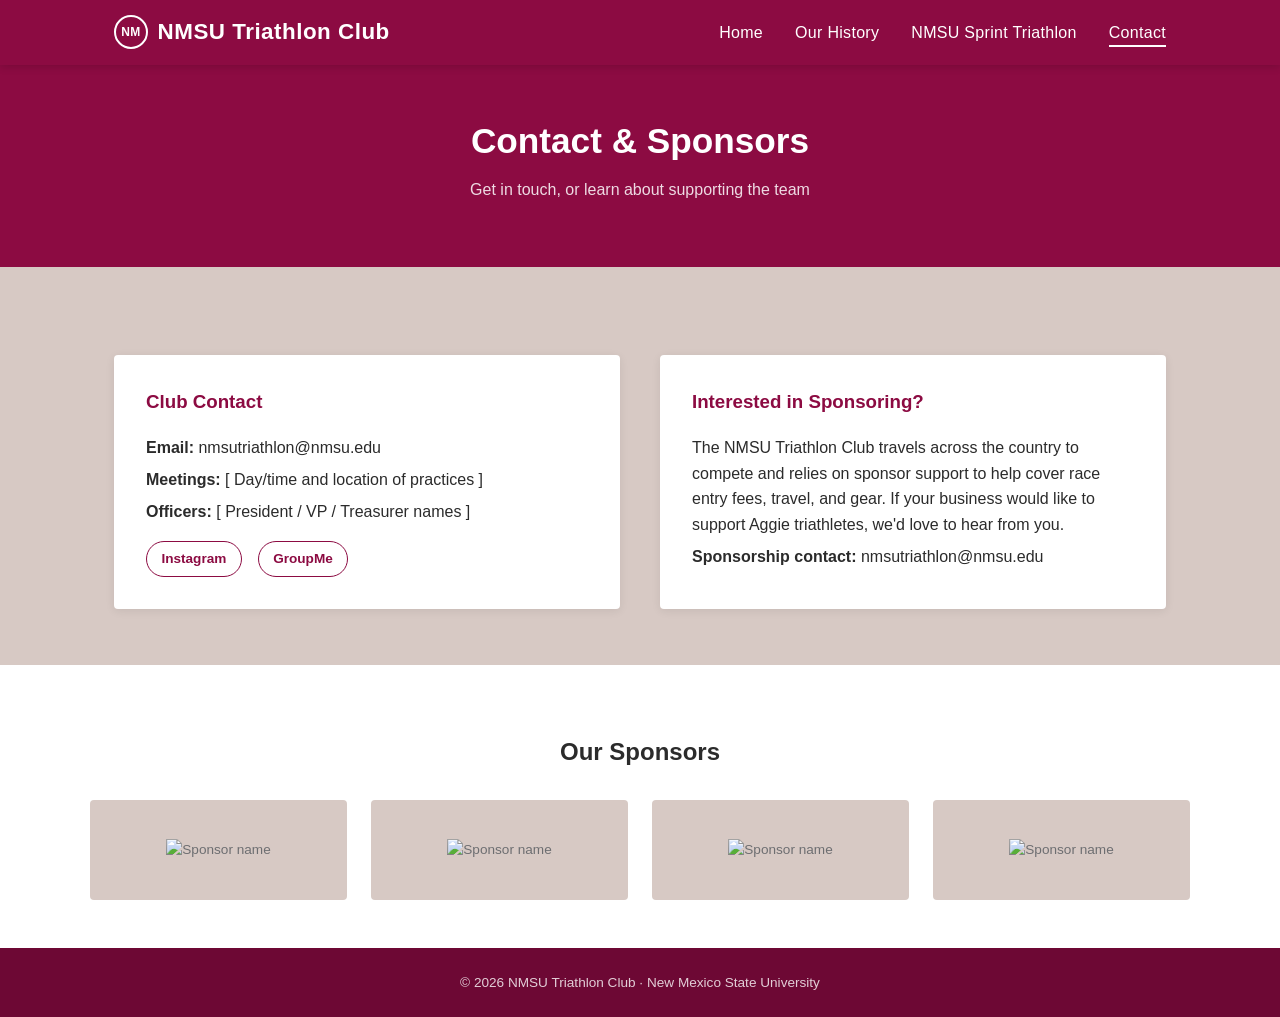
==== contact.html @ bcc413c1 "add code" ====
<!DOCTYPE html>
<html lang="en">
<head>
<meta charset="UTF-8">
<meta name="viewport" content="width=device-width, initial-scale=1.0">
<title>Contact — NMSU Triathlon Club</title>
<link rel="stylesheet" href="style.css">
</head>
<body>

<header class="site-header">
  <div class="nav-wrap">
    <a href="index.html" class="logo">
      <span class="tri-mark">NM</span>
      NMSU Triathlon Club
    </a>
    <button class="nav-toggle" aria-label="Toggle menu">&#9776;</button>
    <nav>
      <ul>
        <li><a href="index.html">Home</a></li>
        <li><a href="history.html">Our History</a></li>
        <li><a href="sprint-triathlon.html">NMSU Sprint Triathlon</a></li>
        <li><a href="contact.html" class="active">Contact</a></li>
      </ul>
    </nav>
  </div>
</header>

<div class="page-hero">
  <h1>Contact & Sponsors</h1>
  <p>Get in touch, or learn about supporting the team</p>
</div>

<section class="section">
  <div class="contact-grid">
    <div class="contact-card">
      <h3>Club Contact</h3>
      <p><strong>Email:</strong> nmsutriathlon@nmsu.edu</p>
      <p><strong>Meetings:</strong> [ Day/time and location of practices ]</p>
      <p><strong>Officers:</strong> [ President / VP / Treasurer names ]</p>
      <div class="social-links">
        <a href="#">Instagram</a>
        <a href="#">GroupMe</a>
      </div>
    </div>

    <div class="contact-card">
      <h3>Interested in Sponsoring?</h3>
      <p>
        The NMSU Triathlon Club travels across the country to compete and
        relies on sponsor support to help cover race entry fees, travel, and
        gear. If your business would like to support Aggie triathletes,
        we'd love to hear from you.
      </p>
      <p><strong>Sponsorship contact:</strong> nmsutriathlon@nmsu.edu</p>
    </div>
  </div>
</section>

<section class="sponsors">
  <h2>Our Sponsors</h2>
  <!-- Keep this list identical to the one on index.html -->
  <div class="sponsor-grid">
    <a class="sponsor-box" href="#" target="_blank" rel="noopener">
      <img src="images/sponsor-1.png" alt="Sponsor name">
    </a>
    <a class="sponsor-box" href="#" target="_blank" rel="noopener">
      <img src="images/sponsor-2.png" alt="Sponsor name">
    </a>
    <a class="sponsor-box" href="#" target="_blank" rel="noopener">
      <img src="images/sponsor-3.png" alt="Sponsor name">
    </a>
    <a class="sponsor-box" href="#" target="_blank" rel="noopener">
      <img src="images/sponsor-4.png" alt="Sponsor name">
    </a>
  </div>
</section>

<footer>
  &copy; 2026 NMSU Triathlon Club &middot; New Mexico State University
</footer>

<script src="script.js"></script>
</body>
</html>
---- style.css ----
/* ============================================
   NMSU Triathlon Club — Shared Stylesheet
   Colors are NMSU's official brand palette:
   https://brand.nmsu.edu/color/index.html
   ============================================ */

:root {
  --crimson: #8C0B42;
  --crimson-dark: #6d0834;
  --white-sands: #FFFFFF;
  --desert-sand: #D7C9C4;
  --organ-mountain: #B6A5AD;
  --desert-monsoon: #6D6E71;
  --text-dark: #2b2b2b;

  --font-display: "Oswald", "Arial Narrow", sans-serif;
  --font-body: "Inter", Arial, sans-serif;

  --max-width: 1100px;
}

* { box-sizing: border-box; }

html { scroll-behavior: smooth; }

body {
  margin: 0;
  font-family: var(--font-body);
  color: var(--text-dark);
  background: var(--desert-sand);
  line-height: 1.6;
}

img { max-width: 100%; display: block; }

a { color: inherit; }

/* ---------- Nav ---------- */
.site-header {
  background: var(--crimson);
  position: sticky;
  top: 0;
  z-index: 100;
  box-shadow: 0 2px 8px rgba(0,0,0,0.15);
}

.nav-wrap {
  max-width: var(--max-width);
  margin: 0 auto;
  display: flex;
  align-items: center;
  justify-content: space-between;
  padding: 0.9rem 1.5rem;
}

.logo {
  color: var(--white-sands);
  font-family: var(--font-display);
  font-weight: 700;
  font-size: 1.4rem;
  letter-spacing: 0.5px;
  text-decoration: none;
  display: flex;
  align-items: center;
  gap: 0.6rem;
}

.logo .tri-mark {
  width: 34px;
  height: 34px;
  border: 2px solid var(--white-sands);
  border-radius: 50%;
  display: flex;
  align-items: center;
  justify-content: center;
  font-size: 0.75rem;
  font-weight: 700;
}

nav ul {
  list-style: none;
  display: flex;
  gap: 2rem;
  margin: 0;
  padding: 0;
}

nav a {
  color: var(--white-sands);
  text-decoration: none;
  font-family: var(--font-display);
  font-size: 1rem;
  letter-spacing: 0.3px;
  padding-bottom: 4px;
  border-bottom: 2px solid transparent;
  transition: border-color 0.2s ease, opacity 0.2s ease;
}

nav a:hover,
nav a.active {
  border-bottom-color: var(--white-sands);
}

.nav-toggle {
  display: none;
  background: none;
  border: 2px solid var(--white-sands);
  border-radius: 4px;
  color: var(--white-sands);
  font-size: 1.3rem;
  padding: 0.3rem 0.7rem;
  cursor: pointer;
}

@media (max-width: 720px) {
  .nav-toggle { display: block; }
  nav ul {
    display: none;
    flex-direction: column;
    gap: 0;
    position: absolute;
    top: 100%;
    left: 0;
    right: 0;
    background: var(--crimson-dark);
  }
  nav ul.open { display: flex; }
  nav ul li { border-top: 1px solid rgba(255,255,255,0.15); }
  nav ul li a { display: block; padding: 1rem 1.5rem; }
}

/* ---------- Hero ---------- */
.hero {
  position: relative;
  min-height: 460px;
  display: flex;
  align-items: center;
  justify-content: center;
  background: var(--organ-mountain);
  text-align: center;
  padding: 3rem 1.5rem;
  overflow: hidden;
}

.hero-photo {
  position: absolute;
  inset: 0;
  width: 100%;
  height: 100%;
  object-fit: cover;
}

.hero::before {
  content: "";
  position: absolute;
  inset: 0;
  background: linear-gradient(180deg, rgba(0,0,0,0.1), rgba(0,0,0,0.3));
}

.hero-box {
  position: relative;
  z-index: 1;
}

.hero-box {
  background: var(--white-sands);
  padding: 2.5rem 3rem;
  max-width: 640px;
  box-shadow: 0 8px 30px rgba(0,0,0,0.25);
}

.hero-box h1 {
  font-family: var(--font-display);
  font-size: 2.6rem;
  margin: 0;
  color: var(--text-dark);
  line-height: 1.15;
}

.hero-sub {
  margin-top: 0.75rem;
  color: var(--desert-monsoon);
  font-size: 1.05rem;
}

.hero-photo-note {
  position: absolute;
  inset: 0;
  display: flex;
  align-items: center;
  justify-content: center;
  color: rgba(255,255,255,0.85);
  font-size: 0.85rem;
  font-family: var(--font-body);
  pointer-events: none;
}

/* Simple page hero (no photo) for interior pages */
.page-hero {
  background: var(--crimson);
  color: var(--white-sands);
  padding: 3rem 1.5rem;
  text-align: center;
}

.page-hero h1 {
  font-family: var(--font-display);
  font-size: 2.2rem;
  margin: 0;
}

.page-hero p {
  margin-top: 0.5rem;
  color: rgba(255,255,255,0.85);
}

/* ---------- Sections ---------- */
.section {
  max-width: var(--max-width);
  margin: 0 auto;
  padding: 3.5rem 1.5rem;
}

.section.white-bg { background: var(--white-sands); }
.section-full-white { background: var(--white-sands); }

.section h2 {
  font-family: var(--font-display);
  font-size: 1.9rem;
  text-align: center;
  margin-top: 0;
}

.section p.lead {
  max-width: 760px;
  margin: 1rem auto 0;
  text-align: center;
  color: var(--text-dark);
}

.center { text-align: center; }

.btn {
  display: inline-block;
  margin-top: 1.75rem;
  padding: 0.8rem 2rem;
  background: var(--crimson);
  color: var(--white-sands);
  text-decoration: none;
  font-family: var(--font-display);
  letter-spacing: 0.4px;
  border: 2px solid var(--crimson);
  border-radius: 2px;
  transition: background 0.2s ease, color 0.2s ease;
}

.btn:hover { background: var(--crimson-dark); border-color: var(--crimson-dark); }

.btn-outline {
  background: transparent;
  color: var(--text-dark);
  border: 2px solid var(--text-dark);
}

.btn-outline:hover {
  background: var(--text-dark);
  color: var(--white-sands);
}

/* ---------- Past Competitions banner ---------- */
.band {
  background: var(--desert-sand);
  padding: 2.2rem 1.5rem;
  text-align: left;
}

.band h2 {
  max-width: var(--max-width);
  margin: 0 auto;
  font-family: var(--font-display);
  font-size: 2.3rem;
  text-align: left;
}

/* ---------- Competition entry ---------- */
.competition {
  background: #EFEBE9;
  padding: 2.5rem 1.5rem;
}

.competition:nth-child(even) { background: #ffffff; }

.competition-inner {
  max-width: var(--max-width);
  margin: 0 auto;
}

.competition-inner h3 {
  font-family: var(--font-display);
  font-size: 1.6rem;
  margin-bottom: 0.2rem;
}

.competition-date {
  font-size: 1.15rem;
  color: var(--desert-monsoon);
  margin-bottom: 1.2rem;
}

.competition-grid {
  display: grid;
  grid-template-columns: 1.1fr 1fr;
  gap: 2rem;
  align-items: start;
}

@media (max-width: 800px) {
  .competition-grid { grid-template-columns: 1fr; }
}

.competition-text ul {
  padding-left: 1.1rem;
  margin-top: 0.5rem;
}

.competition-text .roster-label {
  font-weight: 600;
  margin-top: 1rem;
}

/* ---------- Slideshow ---------- */
.slideshow {
  position: relative;
  background: #ddd;
  aspect-ratio: 4 / 3;
  overflow: hidden;
  border-radius: 3px;
}

.slideshow .slide {
  position: absolute;
  inset: 0;
  display: none;
  align-items: center;
  justify-content: center;
}

.slideshow .slide.active { display: flex; }

.slideshow .slide img {
  width: 100%;
  height: 100%;
  object-fit: cover;
}

.slideshow .slide .placeholder-label {
  color: #777;
  font-family: var(--font-body);
  font-size: 0.9rem;
  text-align: center;
  padding: 1rem;
}

.slide-arrow {
  position: absolute;
  top: 50%;
  transform: translateY(-50%);
  background: rgba(255,255,255,0.85);
  border: none;
  width: 38px;
  height: 38px;
  border-radius: 50%;
  font-size: 1.1rem;
  cursor: pointer;
  display: flex;
  align-items: center;
  justify-content: center;
  color: var(--text-dark);
  transition: background 0.2s ease;
}

.slide-arrow:hover { background: #fff; }
.slide-arrow.prev { left: 10px; }
.slide-arrow.next { right: 10px; }

.thumb-strip {
  display: flex;
  gap: 0.5rem;
  margin-top: 0.6rem;
  overflow-x: auto;
  padding-bottom: 4px;
}

.thumb-strip button {
  flex: 0 0 auto;
  width: 64px;
  height: 48px;
  padding: 0;
  border: 2px solid transparent;
  border-radius: 2px;
  overflow: hidden;
  cursor: pointer;
  background: #ccc;
}

.thumb-strip button.active { border-color: var(--crimson); }

.thumb-strip img { width: 100%; height: 100%; object-fit: cover; }

/* ---------- Sponsors ---------- */
.sponsors {
  background: var(--white-sands);
  padding: 3rem 1.5rem;
  text-align: center;
}

.sponsor-grid {
  max-width: var(--max-width);
  margin: 1.75rem auto 0;
  display: grid;
  grid-template-columns: repeat(auto-fit, minmax(150px, 1fr));
  gap: 1.5rem;
}

.sponsor-box {
  background: var(--desert-sand);
  border-radius: 4px;
  height: 100px;
  display: flex;
  align-items: center;
  justify-content: center;
  color: var(--desert-monsoon);
  font-size: 0.85rem;
  padding: 0.5rem;
  text-align: center;
  transition: transform 0.15s ease, box-shadow 0.15s ease;
}

a.sponsor-box {
  text-decoration: none;
}

a.sponsor-box:hover {
  transform: translateY(-2px);
  box-shadow: 0 4px 12px rgba(0,0,0,0.15);
}

.sponsor-box img {
  max-width: 100%;
  max-height: 100%;
  object-fit: contain;
}

/* ---------- Contact ---------- */
.contact-grid {
  display: grid;
  grid-template-columns: 1fr 1fr;
  gap: 2.5rem;
  margin-top: 2rem;
}

@media (max-width: 720px) {
  .contact-grid { grid-template-columns: 1fr; }
}

.contact-card {
  background: var(--white-sands);
  padding: 2rem;
  border-radius: 4px;
  box-shadow: 0 2px 10px rgba(0,0,0,0.08);
}

.contact-card h3 {
  font-family: var(--font-display);
  margin-top: 0;
  color: var(--crimson);
}

.contact-card p { margin: 0.4rem 0; }

.social-links {
  display: flex;
  gap: 1rem;
  margin-top: 1rem;
}

.social-links a {
  text-decoration: none;
  color: var(--crimson);
  font-weight: 600;
  border: 1px solid var(--crimson);
  padding: 0.4rem 0.9rem;
  border-radius: 20px;
  font-size: 0.85rem;
}

.social-links a:hover { background: var(--crimson); color: #fff; }

/* ---------- Sprint triathlon page ---------- */
.race-card {
  background: var(--white-sands);
  max-width: 700px;
  margin: 2rem auto 0;
  padding: 2.5rem;
  text-align: center;
  border-radius: 4px;
  box-shadow: 0 2px 10px rgba(0,0,0,0.08);
}

.race-card h2 { margin-top: 0; }

.note {
  background: #FFF7E6;
  border: 1px solid #F1D9A0;
  border-radius: 4px;
  padding: 0.9rem 1.1rem;
  font-size: 0.9rem;
  color: #7a5c1e;
  margin: 1.5rem auto 0;
  max-width: 700px;
}

/* ---------- Footer ---------- */
footer {
  background: var(--crimson-dark);
  color: rgba(255,255,255,0.8);
  text-align: center;
  padding: 1.5rem;
  font-size: 0.85rem;
}
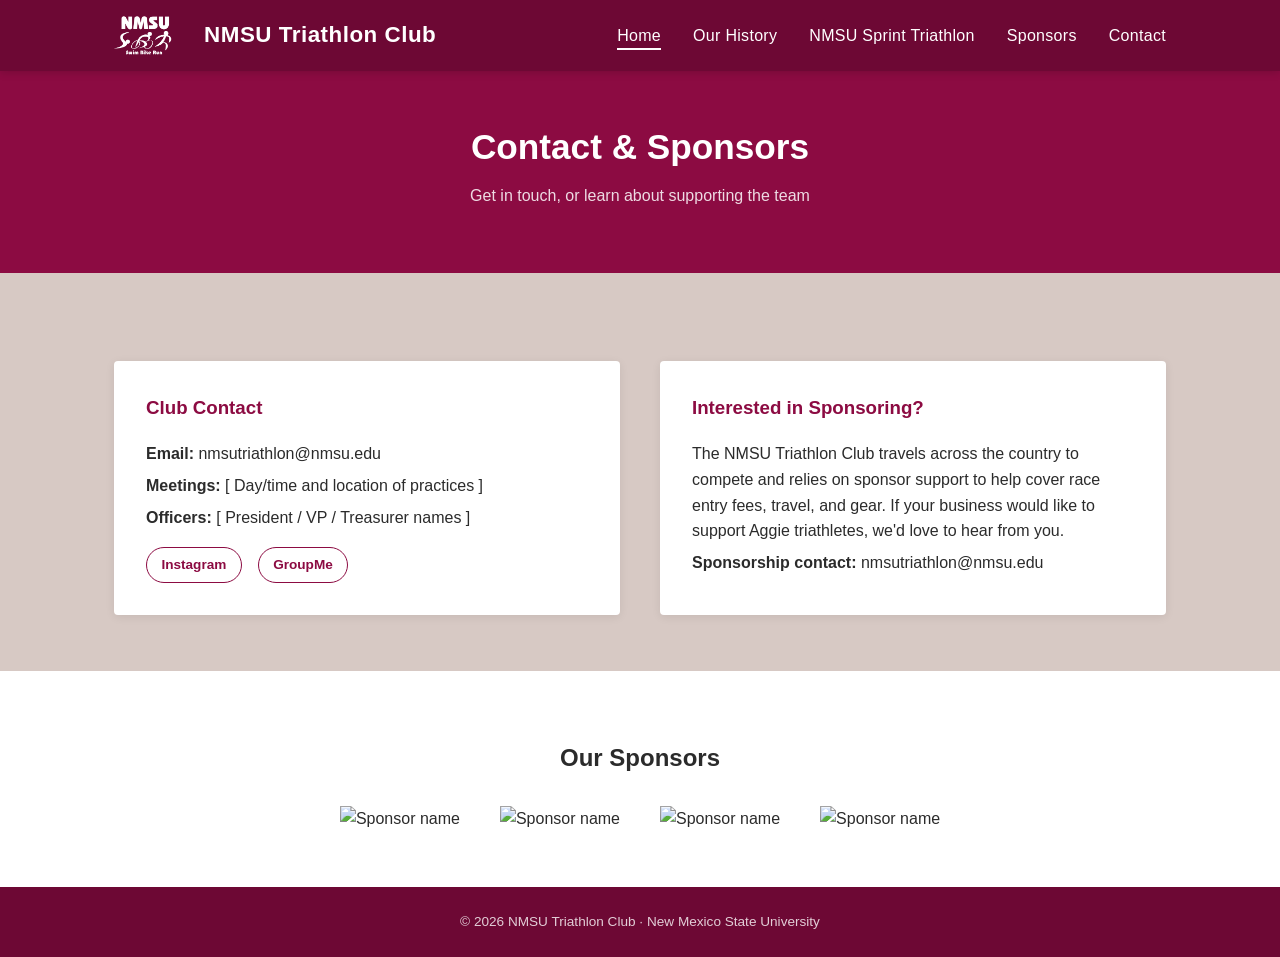
==== commit 7592566f: "logos" ====
--- a/contact.html
+++ b/contact.html
@@ -11,20 +11,22 @@
 <header class="site-header">
   <div class="nav-wrap">
     <a href="index.html" class="logo">
-      <span class="tri-mark">NM</span>
+      <img src="images/whitelogoresize.png" alt="NMSU Triathlon Club logo" class="logo-mark">
       NMSU Triathlon Club
     </a>
     <button class="nav-toggle" aria-label="Toggle menu">&#9776;</button>
     <nav>
       <ul>
-        <li><a href="index.html">Home</a></li>
+        <li><a href="index.html" class="active">Home</a></li>
         <li><a href="history.html">Our History</a></li>
         <li><a href="sprint-triathlon.html">NMSU Sprint Triathlon</a></li>
-        <li><a href="contact.html" class="active">Contact</a></li>
+        <li><a href="sponsors.html">Sponsors</a></li>
+        <li><a href="contact.html">Contact</a></li>
       </ul>
     </nav>
   </div>
 </header>
+
 
 <div class="page-hero">
   <h1>Contact & Sponsors</h1>
--- a/style.css
+++ b/style.css
@@ -12,9 +12,10 @@
   --organ-mountain: #B6A5AD;
   --desert-monsoon: #6D6E71;
   --text-dark: #2b2b2b;
-
-  --font-display: "Oswald", "Arial Narrow", sans-serif;
-  --font-body: "Inter", Arial, sans-serif;
+  
+
+  --font-display: "Helvetica Neue", Helvetica, Arial, sans-serif;
+  --font-body: "Helvetica Neue", Helvetica, Arial, sans-serif;
 
   --max-width: 1100px;
 }
@@ -37,7 +38,7 @@
 
 /* ---------- Nav ---------- */
 .site-header {
-  background: var(--crimson);
+  background: var(--crimson-dark);
   position: sticky;
   top: 0;
   z-index: 100;
@@ -62,20 +63,32 @@
   text-decoration: none;
   display: flex;
   align-items: center;
-  gap: 0.6rem;
-}
-
-.logo .tri-mark {
-  width: 34px;
-  height: 34px;
-  border: 2px solid var(--white-sands);
-  border-radius: 50%;
-  display: flex;
-  align-items: center;
-  justify-content: center;
-  font-size: 0.75rem;
-  font-weight: 700;
-}
+  gap: 2rem;
+}
+
+/* ---------- Header Logo ---------- */
+
+.logo-mark {
+  height: 42px;      /* Controls logo size */
+  width: auto;       /* Maintain aspect ratio */
+  display: block;
+  flex-shrink: 0;    /* Prevent shrinking in flex layout */
+  object-fit: contain;
+
+  @media (max-width: 768px) {
+    .logo-mark {
+      height: 34px;
+    }
+  }
+
+  .logo {
+    font-size: 1.15rem;
+    gap: 0.5rem;
+  }
+
+
+}
+
 
 nav ul {
   list-style: none;
@@ -132,7 +145,7 @@
 /* ---------- Hero ---------- */
 .hero {
   position: relative;
-  min-height: 460px;
+  min-height: 640px;
   display: flex;
   align-items: center;
   justify-content: center;
@@ -140,6 +153,10 @@
   text-align: center;
   padding: 3rem 1.5rem;
   overflow: hidden;
+}
+
+@media (max-width: 720px) {
+  .hero { min-height: 460px; }
 }
 
 .hero-photo {
@@ -148,6 +165,7 @@
   width: 100%;
   height: 100%;
   object-fit: cover;
+  object-position: center 40%; /* adjust the % to shift what part of the photo shows — 0% = top, 100% = bottom */
 }
 
 .hero::before {
@@ -163,24 +181,26 @@
 }
 
 .hero-box {
-  background: var(--white-sands);
-  padding: 2.5rem 3rem;
+  background: var(--crimson-dark);
+  padding: 2rem;
   max-width: 640px;
+  border: .5rem var(--text-dark) solid;
+  border-radius: 12px;
   box-shadow: 0 8px 30px rgba(0,0,0,0.25);
 }
 
 .hero-box h1 {
   font-family: var(--font-display);
-  font-size: 2.6rem;
+  font-size: 4rem;
   margin: 0;
+  color: var(--white-sands);
+  line-height: 1.15;
+}
+
+.hero-sub {
+  margin-top: 0.5rem;
   color: var(--text-dark);
-  line-height: 1.15;
-}
-
-.hero-sub {
-  margin-top: 0.75rem;
-  color: var(--desert-monsoon);
-  font-size: 1.05rem;
+  font-size: 1.5rem;
 }
 
 .hero-photo-note {
@@ -195,6 +215,21 @@
   pointer-events: none;
 }
 
+/* ---------- Hero Photo ---------- */
+
+.hero-photobig {
+    width: 100%;
+    overflow: hidden;
+    line-height: 0;   /* Removes small whitespace under image */
+}
+
+.hero-photobig img {
+    display: block;
+    width: 100%;
+    height: auto;     /* Maintains aspect ratio */
+}
+
+
 /* Simple page hero (no photo) for interior pages */
 .page-hero {
   background: var(--crimson);
@@ -214,6 +249,8 @@
   color: rgba(255,255,255,0.85);
 }
 
+
+
 /* ---------- Sections ---------- */
 .section {
   max-width: var(--max-width);
@@ -223,6 +260,8 @@
 
 .section.white-bg { background: var(--white-sands); }
 .section-full-white { background: var(--white-sands); }
+.section-tan { background: var(--desert-sand); }
+
 
 .section h2 {
   font-family: var(--font-display);
@@ -271,15 +310,24 @@
 .band {
   background: var(--desert-sand);
   padding: 2.2rem 1.5rem;
-  text-align: left;
+  text-align: center;
+  
 }
 
 .band h2 {
   max-width: var(--max-width);
   margin: 0 auto;
   font-family: var(--font-display);
-  font-size: 2.3rem;
-  text-align: left;
+  font-size: 3rem;
+  text-align: center;
+}
+
+.band h3 {
+  max-width: var(--max-width);
+  margin: 0 auto;
+  font-family: var(--font-display);
+  font-size: 1.5rem;
+  text-align: center;
 }
 
 /* ---------- Competition entry ---------- */
@@ -297,13 +345,13 @@
 
 .competition-inner h3 {
   font-family: var(--font-display);
-  font-size: 1.6rem;
+  font-size: 2.5rem;
   margin-bottom: 0.2rem;
 }
 
 .competition-date {
-  font-size: 1.15rem;
-  color: var(--desert-monsoon);
+  font-size: 1.7rem;
+  color: var(--text-dark);
   margin-bottom: 1.2rem;
 }
 
@@ -314,8 +362,25 @@
   align-items: start;
 }
 
+.competition:nth-child(even) .competition-grid {
+  grid-template-columns: 1fr 1.1fr;
+}
+
+.competition:nth-child(even) .competition-text {
+  order: 1;
+}
+
+.competition:nth-child(even) .competition-grid > div:first-child {
+  order: 2;
+}
+
 @media (max-width: 800px) {
   .competition-grid { grid-template-columns: 1fr; }
+
+  .competition:nth-child(even) .competition-text,
+  .competition:nth-child(even) .competition-grid > div:first-child {
+    order: initial;
+  }
 }
 
 .competition-text ul {
@@ -340,12 +405,18 @@
 .slideshow .slide {
   position: absolute;
   inset: 0;
-  display: none;
+  display: flex;
   align-items: center;
   justify-content: center;
-}
-
-.slideshow .slide.active { display: flex; }
+  opacity: 0;
+  visibility: hidden;
+  transition: opacity 0.6s ease, visibility 0.6s ease;
+}
+
+.slideshow .slide.active {
+  opacity: 1;
+  visibility: visible;
+}
 
 .slideshow .slide img {
   width: 100%;
@@ -408,6 +479,118 @@
 .thumb-strip img { width: 100%; height: 100%; object-fit: cover; }
 
 /* ---------- Sponsors ---------- */
+
+.sponsors {
+  background: var(--white-sands);
+  padding: 3rem 1.5rem;
+  text-align: center;
+}
+
+.sponsor-tier {
+  
+  background: var(--white-sands);
+  padding: 1rem 1rem;
+  text-align: center;
+}
+
+.sponsor-tier:first-of-type {
+  margin-top: 1.5rem;
+}
+
+.sponsor-tier-title {
+  margin-bottom: 1rem;
+  color: var(--aggie-maroon);
+  font-weight: 700;
+}
+
+/* Shared layout */
+
+.sponsor-grid {
+  display: flex;
+  flex-wrap: wrap;
+  justify-content: center;      /* <-- Centers all logos */
+  align-items: center;
+  gap: 1.5rem;
+  max-width: var(--max-width);
+  margin: 0 auto;
+}
+
+.sponsor-box {
+  background: var(--white-sands);
+  border-radius: 4px;
+
+  display: flex;
+  justify-content: center;
+  align-items: center;
+
+  padding: 0.5rem;
+
+  transition: transform .15s ease,
+              box-shadow .15s ease;
+}
+
+a.sponsor-box {
+  text-decoration: none;
+}
+
+a.sponsor-box:hover {
+  transform: translateY(-2px);
+  box-shadow: 0 4px 12px rgba(0,0,0,.15);
+}
+
+.sponsor-box img {
+  width: 100%;
+  height: 100%;
+  object-fit: contain;
+}
+
+
+/* ---------- TITLE SPONSORS ---------- */
+
+.sponsor-grid-large .sponsor-box {
+  width: 300px;
+  height: 170px;
+}
+
+
+/* ---------- PREMIUM SPONSORS ---------- */
+
+.sponsor-grid-medium .sponsor-box {
+  width: 220px;
+  height: 130px;
+}
+
+
+/* ---------- SUPPORTING SPONSORS ---------- */
+
+.sponsor-grid-small .sponsor-box {
+  width: 160px;
+  height: 100px;
+}
+
+
+/* Mobile */
+
+@media (max-width: 768px) {
+
+  .sponsor-grid-large .sponsor-box {
+    width: 260px;
+    height: 150px;
+  }
+
+  .sponsor-grid-medium .sponsor-box {
+    width: 190px;
+    height: 110px;
+  }
+
+  .sponsor-grid-small .sponsor-box {
+    width: 140px;
+    height: 90px;
+  }
+
+}
+
+/* ---------- Sponsors ---------- 
 .sponsors {
   background: var(--white-sands);
   padding: 3rem 1.5rem;
@@ -423,7 +606,7 @@
 }
 
 .sponsor-box {
-  background: var(--desert-sand);
+  background: var(--white-sands);
   border-radius: 4px;
   height: 100px;
   display: flex;
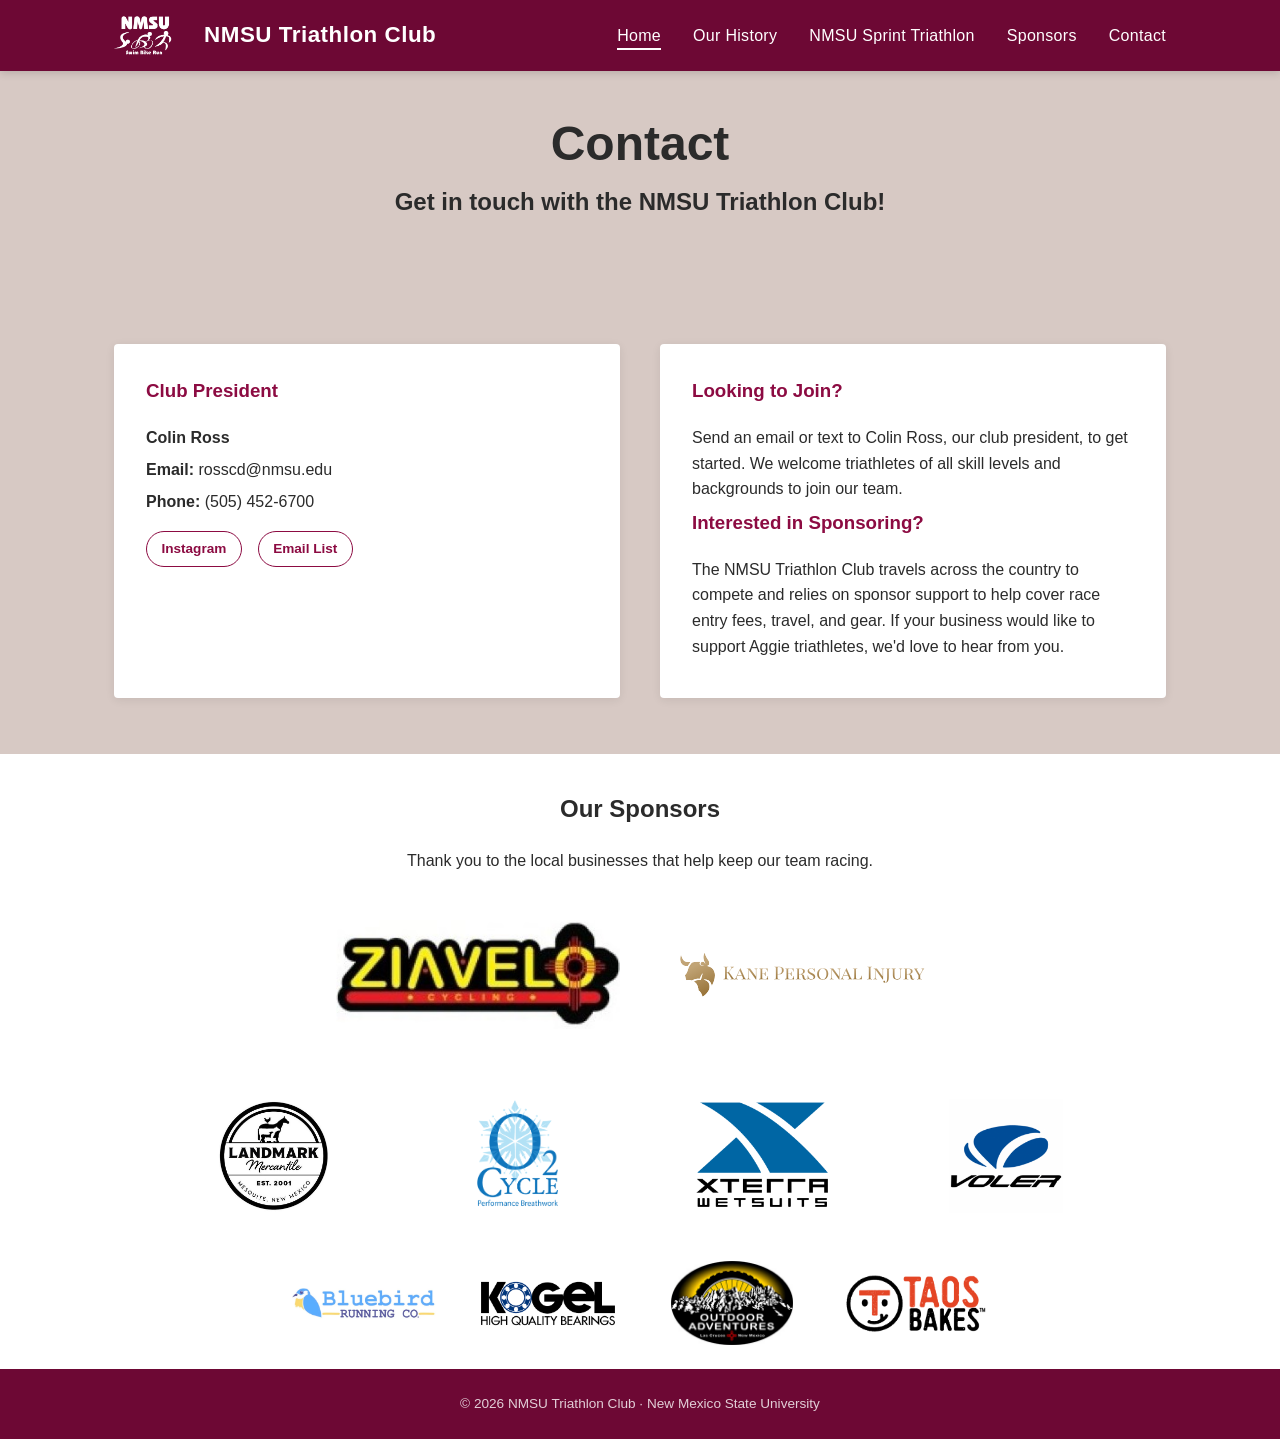
==== commit 47ec77c0: "updated sponsors and contact page" ====
--- a/contact.html
+++ b/contact.html
@@ -28,25 +28,32 @@
 </header>
 
 
-<div class="page-hero">
-  <h1>Contact & Sponsors</h1>
-  <p>Get in touch, or learn about supporting the team</p>
+<div class="band">
+  <h2>Contact</h2>
+  <h3>Get in touch with the NMSU Triathlon Club!</h3>
 </div>
 
+
 <section class="section">
+  
   <div class="contact-grid">
     <div class="contact-card">
-      <h3>Club Contact</h3>
-      <p><strong>Email:</strong> nmsutriathlon@nmsu.edu</p>
-      <p><strong>Meetings:</strong> [ Day/time and location of practices ]</p>
-      <p><strong>Officers:</strong> [ President / VP / Treasurer names ]</p>
+      <h3>Club President</h3>
+      <p><strong>Colin Ross</strong></p>
+      <p><strong>Email:</strong> rosscd@nmsu.edu</p>
+      <p><strong>Phone:</strong> (505) 452-6700</p>
       <div class="social-links">
-        <a href="#">Instagram</a>
-        <a href="#">GroupMe</a>
+        <a href="https://www.instagram.com/nmsutriathlon/">Instagram</a>
+        <a href="https://outlook.office365.com/groups/groupsubscription?action=join&smtp=nmsutriathlonclub%40elt.nmsu.edu&bO=true">Email List</a>
       </div>
     </div>
 
     <div class="contact-card">
+      <h3>Looking to Join?</h3>
+      <p>
+        Send an email or text to Colin Ross, our club president, to get started. 
+        We welcome triathletes of all skill levels and backgrounds to join our team.
+      </p>
       <h3>Interested in Sponsoring?</h3>
       <p>
         The NMSU Triathlon Club travels across the country to compete and
@@ -54,29 +61,88 @@
         gear. If your business would like to support Aggie triathletes,
         we'd love to hear from you.
       </p>
-      <p><strong>Sponsorship contact:</strong> nmsutriathlon@nmsu.edu</p>
+      
     </div>
   </div>
 </section>
 
-<section class="sponsors">
+
+<!-- ================= TITLE SPONSORS ================= -->
+<div class="sponsor-tier">
   <h2>Our Sponsors</h2>
-  <!-- Keep this list identical to the one on index.html -->
-  <div class="sponsor-grid">
-    <a class="sponsor-box" href="#" target="_blank" rel="noopener">
-      <img src="images/sponsor-1.png" alt="Sponsor name">
+  <p class="lead">Thank you to the local businesses that help keep our team racing.</p>
+  <!-- <h3 class="sponsor-tier-title">Title Sponsors</h3> -->
+
+  <div class="sponsor-grid sponsor-grid-large">
+
+    <!-- Move title sponsors here -->
+
+    <a class="sponsor-box" href="https://ziavelocycling.com/" target="_blank" rel="noopener">
+      <img src="images/sponsor logos/zia velo logo.jpg" alt="Zia Velo Logo">
     </a>
-    <a class="sponsor-box" href="#" target="_blank" rel="noopener">
-      <img src="images/sponsor-2.png" alt="Sponsor name">
+    <a class="sponsor-box" href="https://www.kanepersonalinjury.com/" target="_blank" rel="noopener">
+      <img src="images/sponsor logos/kanepersonalinjury.svg" alt="Kane Personal Injury Logo">
     </a>
-    <a class="sponsor-box" href="#" target="_blank" rel="noopener">
-      <img src="images/sponsor-3.png" alt="Sponsor name">
+
+  </div>
+</div>
+
+
+<!-- ================= PREMIUM SPONSORS ================= -->
+<div class="sponsor-tier">
+  <!-- <h3 class="sponsor-tier-title">Premium Sponsors</h3> -->
+
+  <div class="sponsor-grid sponsor-grid-medium">
+
+    <!-- Move premium sponsors here -->
+
+    
+    <a class="sponsor-box" href="https://www.landmarkmercantile.com/" target="_blank" rel="noopener">
+      <img src="images/sponsor logos/landmarkmercantile.jpg" alt="Landmark Mercantile">
     </a>
-    <a class="sponsor-box" href="#" target="_blank" rel="noopener">
-      <img src="images/sponsor-4.png" alt="Sponsor name">
+    <a class="sponsor-box" href="https://oxygenadvantage.com/pages/instructor/chris-dooley?srsltid=AfmBOorZe0ZoWoQRsJYSJk82hmT-j1O4bbiq40L76_hzLJ9JZK4INj1x" target="_blank" rel="noopener">
+      <img src="images/sponsor logos/o2cyclelogo.png" alt="O2 Cycle Logo">
     </a>
+    <a class="sponsor-box" href="https://www.xterrawetsuits.com/" target="_blank" rel="noopener">
+      <img src="images/sponsor logos/XW_Logo_onBK_900x756_2 copy 2.png" alt="Xterra Wetsuits Logo">
+    </a>
+    <a class="sponsor-box" href="https://store.voler.com/?srsltid=AfmBOooAeXg60v-msiApYUBGUaAFB7lIpQs9z44APT35WacArToSTEyJ" target="_blank" rel="noopener">
+      <img src="images/sponsor logos/voler.png" alt="Voler Logo">
+    </a>
+
   </div>
-</section>
+</div>
+
+
+<!-- ================= SUPPORTING SPONSORS ================= -->
+<div class="sponsor-tier">
+  <!-- <h3 class="sponsor-tier-title">Supporting Sponsors</h3> -->
+
+  <div class="sponsor-grid sponsor-grid-small">
+
+    <!-- Everyone else goes here -->
+
+    
+    <a class="sponsor-box" href="https://www.runbluebirdrun.com/" target="_blank" rel="noopener">
+      <img src="images/sponsor logos/bluebird running co.png" alt="Bluebird Running Co.">
+    </a>
+    
+    <a class="sponsor-box" href="https://www.kogel.cc/?srsltid=AfmBOoqNUIxOrfxQtHb4ByME--oNWKT_H7OijwnEoa4JqYfEQNsFhoah" target="_blank" rel="noopener">
+      <img src="images/sponsor logos/kogelbearings.png" alt="Kogel Bearings">
+    </a>
+    <a class="sponsor-box" href="https://www.bikelc.com/" target="_blank" rel="noopener">
+      <img src="images/sponsor logos/outdooradventureslogo.jpg" alt="Outdoor Adventures Logo">
+    </a>
+    <a class="sponsor-box" href="https://www.taosbakes.com/?srsltid=AfmBOorh9O1HG_lm792GeGY9pRpej__MDxFubBx-CYLerjVu_2-KUu21" target="_blank" rel="noopener">
+      <img src="images/sponsor logos/taosbakeslogo.jpg" alt="Taos Bakes Logo">
+    </a>
+    
+    
+
+    <!-- Continue with the rest -->
+
+  </div>
+</div>
 
 <footer>
   &copy; 2026 NMSU Triathlon Club &middot; New Mexico State University
--- a/style.css
+++ b/style.css
@@ -12,6 +12,7 @@
   --organ-mountain: #B6A5AD;
   --desert-monsoon: #6D6E71;
   --text-dark: #2b2b2b;
+  --light-tan: #EFEBE9;
   
 
   --font-display: "Helvetica Neue", Helvetica, Arial, sans-serif;
@@ -250,6 +251,99 @@
 }
 
 
+/* split contect */
+
+/* ---------- Split Hero ---------- */
+
+.hero-split {
+  width: 100%;
+  display: grid;
+  grid-template-columns: 1fr 1fr;
+  background: #EFEBE9;
+  color: #000000;
+  min-height: 500px;
+}
+
+/* Left side */
+
+.hero-split-content {
+  display: flex;
+  flex-direction: column;
+  justify-content: center;
+  padding: 4rem;
+}
+
+.hero-split-content h1 {
+  margin: 0 0 1rem;
+  font-size: 2rem;
+  line-height: 1.1;
+  color: #000000;
+}
+
+.hero-split-content p {
+  margin: 0 0 2rem;
+  font-size: 1.15rem;
+  line-height: 1.7;
+  color: #000000;
+}
+
+/* Button */
+
+.hero-split-button {
+  display: inline-block;
+  width: fit-content;
+  padding: 0.8rem 1.5rem;
+  background: var(--crimson-dark);
+  color: white;
+  text-decoration: none;
+  border-radius: 4px;
+  font-weight: 700;
+  transition: transform 0.15s ease, box-shadow 0.15s ease;
+}
+
+.hero-split-button:hover {
+  transform: translateY(-2px);
+  box-shadow: 0 4px 12px rgba(0, 0, 0, 0.2);
+}
+
+/* Right side */
+
+.hero-split-image {
+  width: 100%;
+  min-height: 500px;
+  overflow: hidden;
+}
+
+.hero-split-image img {
+  width: 100%;
+  height: 100%;
+  display: block;
+  object-fit: cover;
+  object-position: center;
+}
+
+
+/* ---------- Mobile ---------- */
+
+@media (max-width: 768px) {
+
+  .hero-split {
+    grid-template-columns: 1fr;
+  }
+
+  .hero-split-content {
+    padding: 3rem 1.5rem;
+  }
+
+  .hero-split-content h1 {
+    font-size: 2.3rem;
+  }
+
+  .hero-split-image {
+    min-height: 350px;
+  }
+
+}
 
 /* ---------- Sections ---------- */
 .section {
@@ -261,6 +355,7 @@
 .section.white-bg { background: var(--white-sands); }
 .section-full-white { background: var(--white-sands); }
 .section-tan { background: var(--desert-sand); }
+.section-lighttan { background:#EFEBE9; }
 
 
 .section h2 {
@@ -307,11 +402,14 @@
 }
 
 /* ---------- Past Competitions banner ---------- */
+/* ---------- Past Competitions banner ---------- */
+
 .band {
+  width: 100%;
   background: var(--desert-sand);
   padding: 2.2rem 1.5rem;
   text-align: center;
-  
+  box-sizing: border-box;
 }
 
 .band h2 {
@@ -681,13 +779,13 @@
 
 /* ---------- Sprint triathlon page ---------- */
 .race-card {
-  background: var(--white-sands);
+  background: var(--light-tan);
   max-width: 700px;
   margin: 2rem auto 0;
   padding: 2.5rem;
   text-align: center;
   border-radius: 4px;
-  box-shadow: 0 2px 10px rgba(0,0,0,0.08);
+  /*box-shadow: 0 2px 10px rgba(0,0,0,0.08);*/
 }
 
 .race-card h2 { margin-top: 0; }
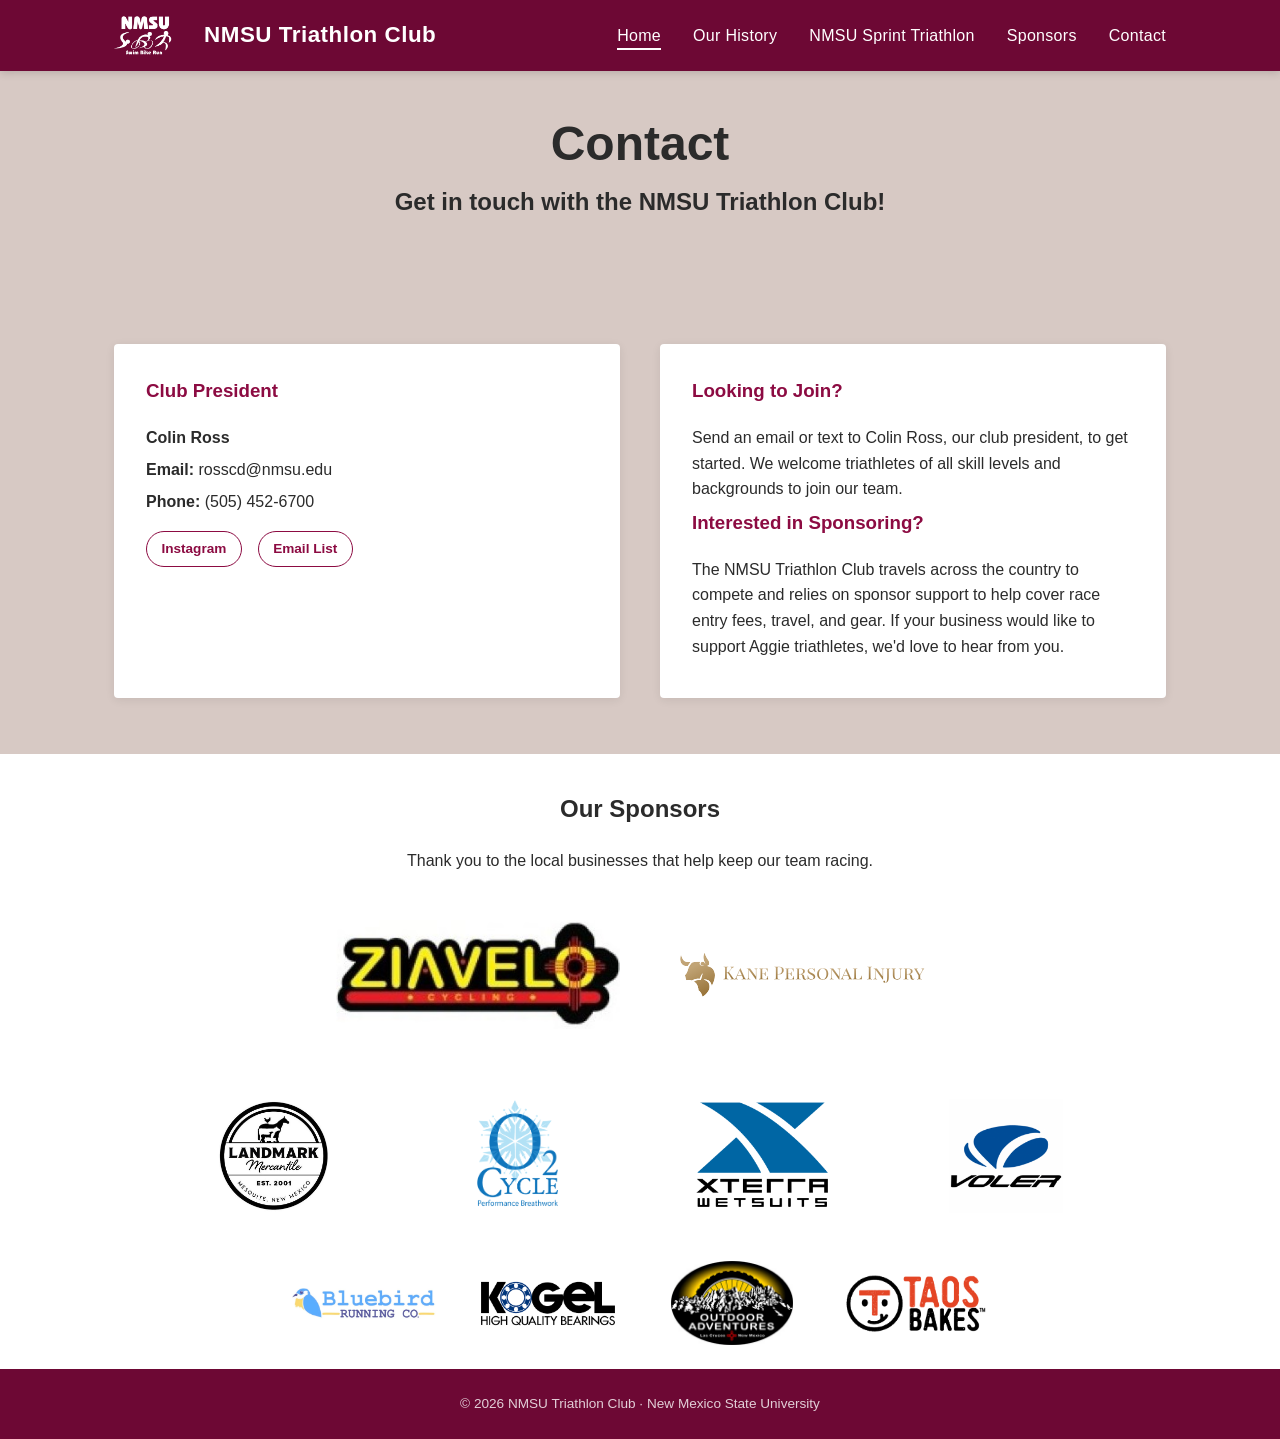
==== commit a82d9f76: "added favicon" ====
--- a/contact.html
+++ b/contact.html
@@ -7,6 +7,10 @@
 <link rel="stylesheet" href="style.css">
 </head>
 <body>
+
+<link rel="icon" type="image/png" href="images/favicon.png">
+<link rel="apple-touch-icon" href="images/favicon.png">
+<meta name="theme-color" content="#8C0B42">
 
 <header class="site-header">
   <div class="nav-wrap">
--- a/style.css
+++ b/style.css
@@ -23,7 +23,22 @@
 
 * { box-sizing: border-box; }
 
-html { scroll-behavior: smooth; }
+.visually-hidden {
+  position: absolute;
+  width: 1px;
+  height: 1px;
+  padding: 0;
+  margin: -1px;
+  overflow: hidden;
+  clip: rect(0, 0, 0, 0);
+  white-space: nowrap;
+  border: 0;
+}
+
+html {
+  scroll-behavior: smooth;
+  overflow-x: hidden;
+}
 
 body {
   margin: 0;
@@ -31,6 +46,7 @@
   color: var(--text-dark);
   background: var(--desert-sand);
   line-height: 1.6;
+  overflow-x: hidden;
 }
 
 img { max-width: 100%; display: block; }
@@ -75,19 +91,17 @@
   display: block;
   flex-shrink: 0;    /* Prevent shrinking in flex layout */
   object-fit: contain;
-
-  @media (max-width: 768px) {
-    .logo-mark {
-      height: 34px;
-    }
+}
+
+@media (max-width: 768px) {
+  .logo-mark {
+    height: 34px;
   }
 
   .logo {
     font-size: 1.15rem;
     gap: 0.5rem;
   }
-
-
 }
 
 
@@ -418,6 +432,7 @@
   font-family: var(--font-display);
   font-size: 3rem;
   text-align: center;
+  overflow-wrap: break-word;
 }
 
 .band h3 {
@@ -426,6 +441,12 @@
   font-family: var(--font-display);
   font-size: 1.5rem;
   text-align: center;
+  overflow-wrap: break-word;
+}
+
+@media (max-width: 600px) {
+  .band h2 { font-size: 2rem; }
+  .band h3 { font-size: 1.2rem; }
 }
 
 /* ---------- Competition entry ---------- */
@@ -434,7 +455,7 @@
   padding: 2.5rem 1.5rem;
 }
 
-.competition:nth-child(even) { background: #ffffff; }
+.competition:nth-child(even of .competition) { background: #ffffff; }
 
 .competition-inner {
   max-width: var(--max-width);
@@ -445,12 +466,18 @@
   font-family: var(--font-display);
   font-size: 2.5rem;
   margin-bottom: 0.2rem;
+  overflow-wrap: break-word;
 }
 
 .competition-date {
   font-size: 1.7rem;
   color: var(--text-dark);
   margin-bottom: 1.2rem;
+}
+
+@media (max-width: 600px) {
+  .competition-inner h3 { font-size: 1.6rem; }
+  .competition-date { font-size: 1.2rem; }
 }
 
 .competition-grid {
@@ -460,23 +487,26 @@
   align-items: start;
 }
 
-.competition:nth-child(even) .competition-grid {
+.competition:nth-child(even of .competition) .competition-grid {
   grid-template-columns: 1fr 1.1fr;
 }
 
-.competition:nth-child(even) .competition-text {
+.competition:nth-child(even of .competition) .competition-text {
   order: 1;
 }
 
-.competition:nth-child(even) .competition-grid > div:first-child {
+.competition:nth-child(even of .competition) .competition-grid > div:first-child {
   order: 2;
 }
 
 @media (max-width: 800px) {
-  .competition-grid { grid-template-columns: 1fr; }
-
-  .competition:nth-child(even) .competition-text,
-  .competition:nth-child(even) .competition-grid > div:first-child {
+  .competition-grid,
+  .competition:nth-child(even of .competition) .competition-grid {
+    grid-template-columns: 1fr;
+  }
+
+  .competition:nth-child(even of .competition) .competition-text,
+  .competition:nth-child(even of .competition) .competition-grid > div:first-child {
     order: initial;
   }
 }
@@ -552,15 +582,26 @@
 .slide-arrow.prev { left: 10px; }
 .slide-arrow.next { right: 10px; }
 
+.competition-grid > div {
+  min-width: 0;
+}
+
+.competition-text {
+  min-width: 0;
+}
+
 .thumb-strip {
   display: flex;
+  flex-wrap: nowrap;
   gap: 0.5rem;
   margin-top: 0.6rem;
   overflow-x: auto;
+  overflow-y: hidden;
   padding-bottom: 4px;
-}
-
-.thumb-strip button {
+  max-width: 100%;
+}
+
+.thumb-strip > * {
   flex: 0 0 auto;
   width: 64px;
   height: 48px;
@@ -574,7 +615,13 @@
 
 .thumb-strip button.active { border-color: var(--crimson); }
 
-.thumb-strip img { width: 100%; height: 100%; object-fit: cover; }
+.thumb-strip img,
+.thumb-strip svg {
+  width: 100%;
+  height: 100%;
+  object-fit: cover;
+  display: block;
+}
 
 /* ---------- Sponsors ---------- */
 
@@ -597,7 +644,7 @@
 
 .sponsor-tier-title {
   margin-bottom: 1rem;
-  color: var(--aggie-maroon);
+  color: var(--crimson);
   font-weight: 700;
 }
 
@@ -808,4 +855,4 @@
   text-align: center;
   padding: 1.5rem;
   font-size: 0.85rem;
-}
+}
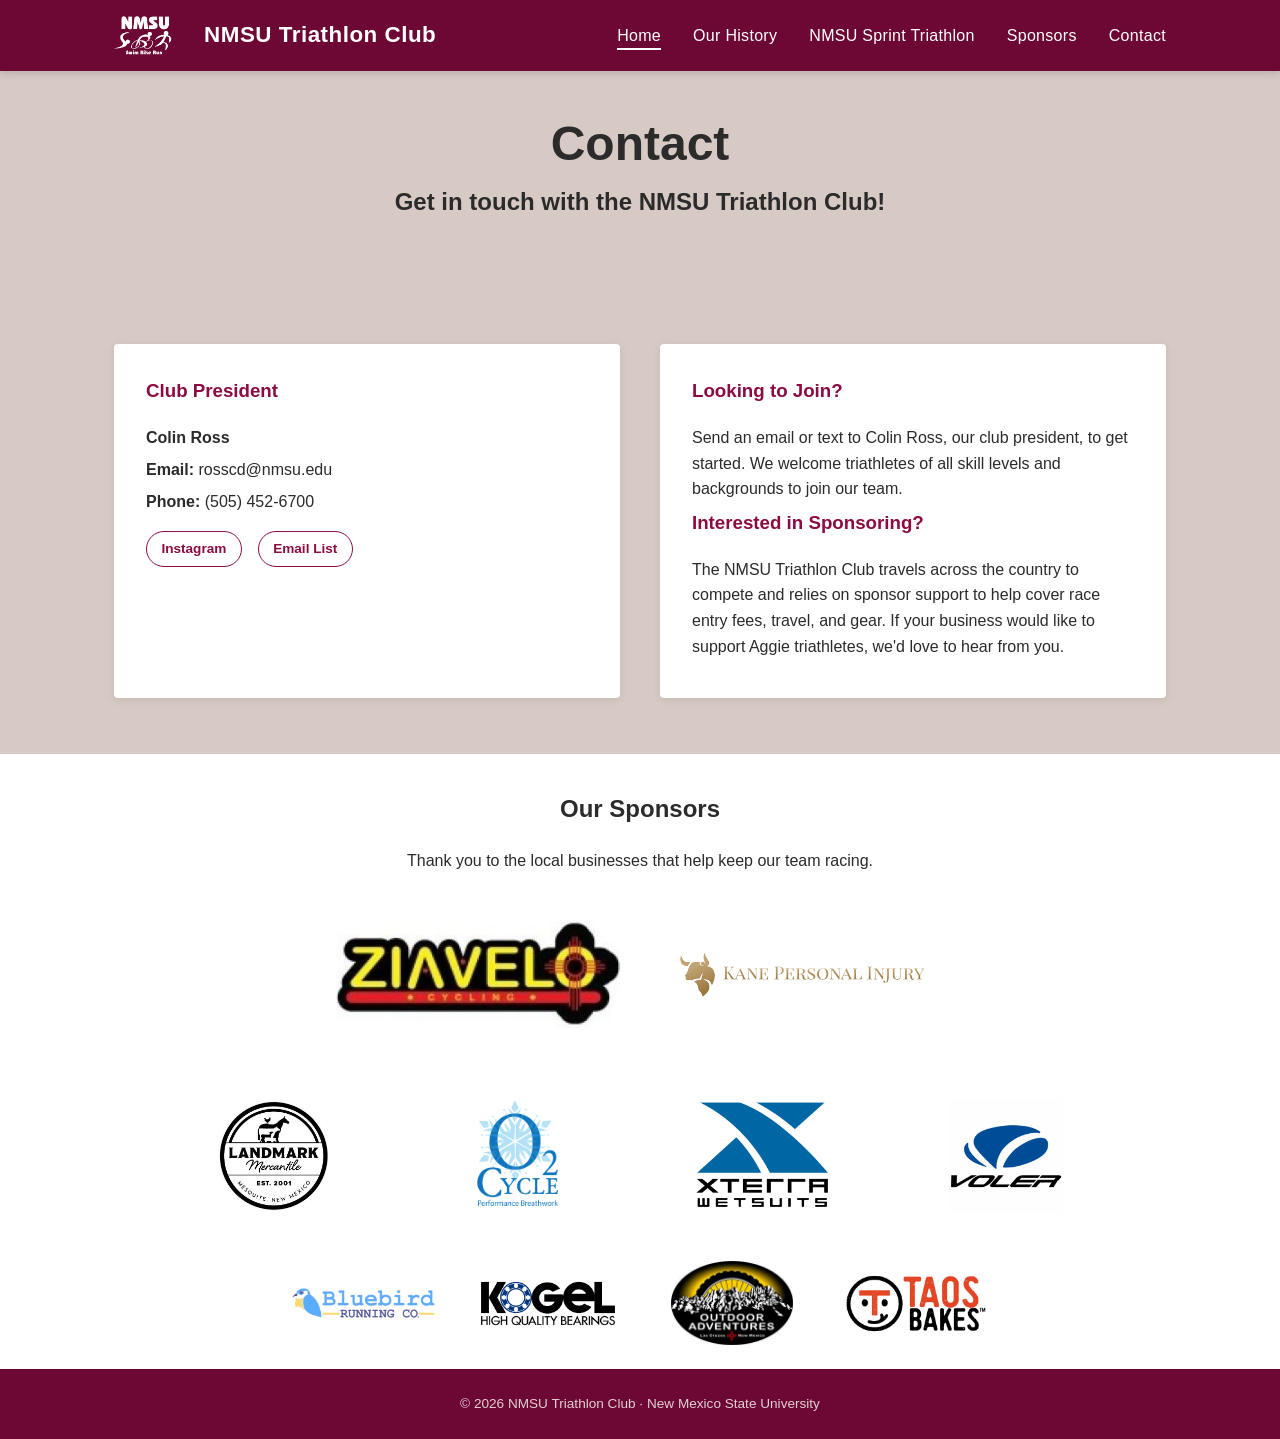
==== commit 6908e132: "added meta descriptions" ====
--- a/contact.html
+++ b/contact.html
@@ -4,6 +4,7 @@
 <meta charset="UTF-8">
 <meta name="viewport" content="width=device-width, initial-scale=1.0">
 <title>Contact — NMSU Triathlon Club</title>
+<meta name="description" content="Get in touch with the NMSU Triathlon Club.">
 <link rel="stylesheet" href="style.css">
 </head>
 <body>
